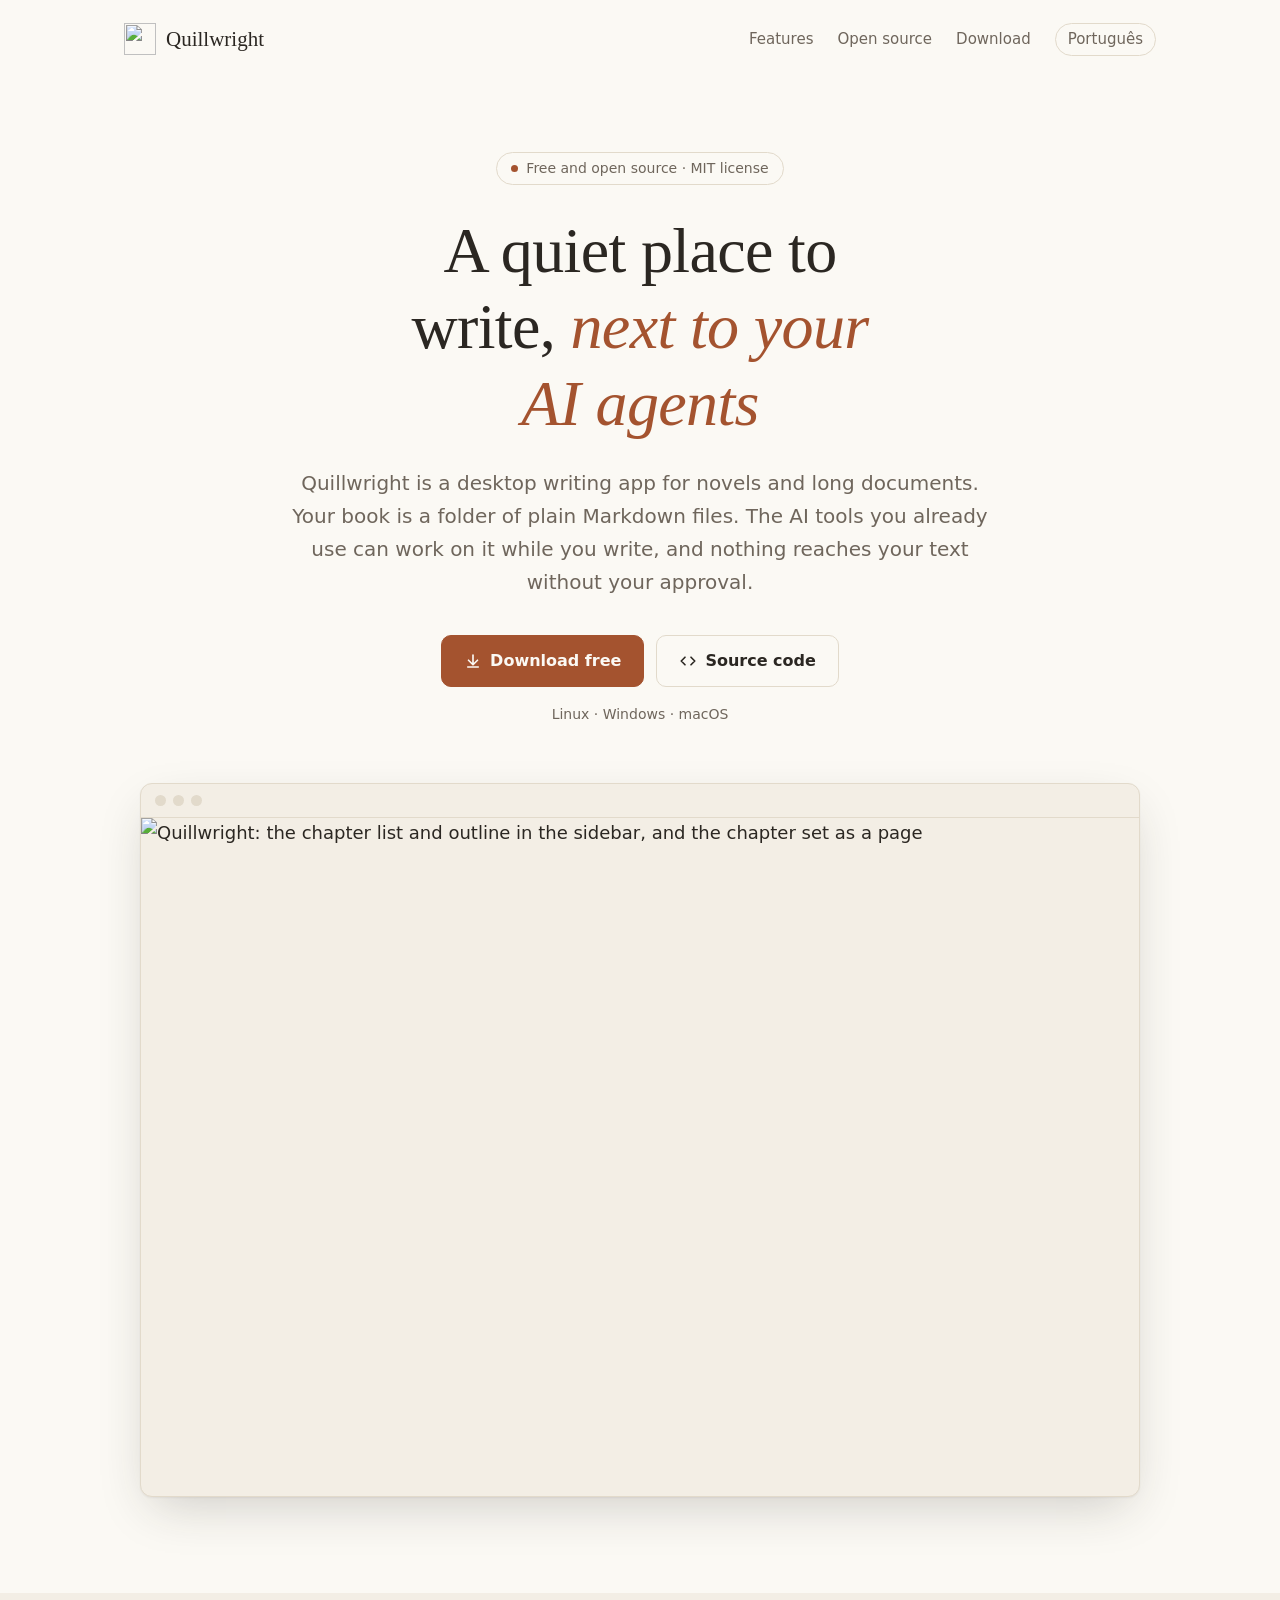
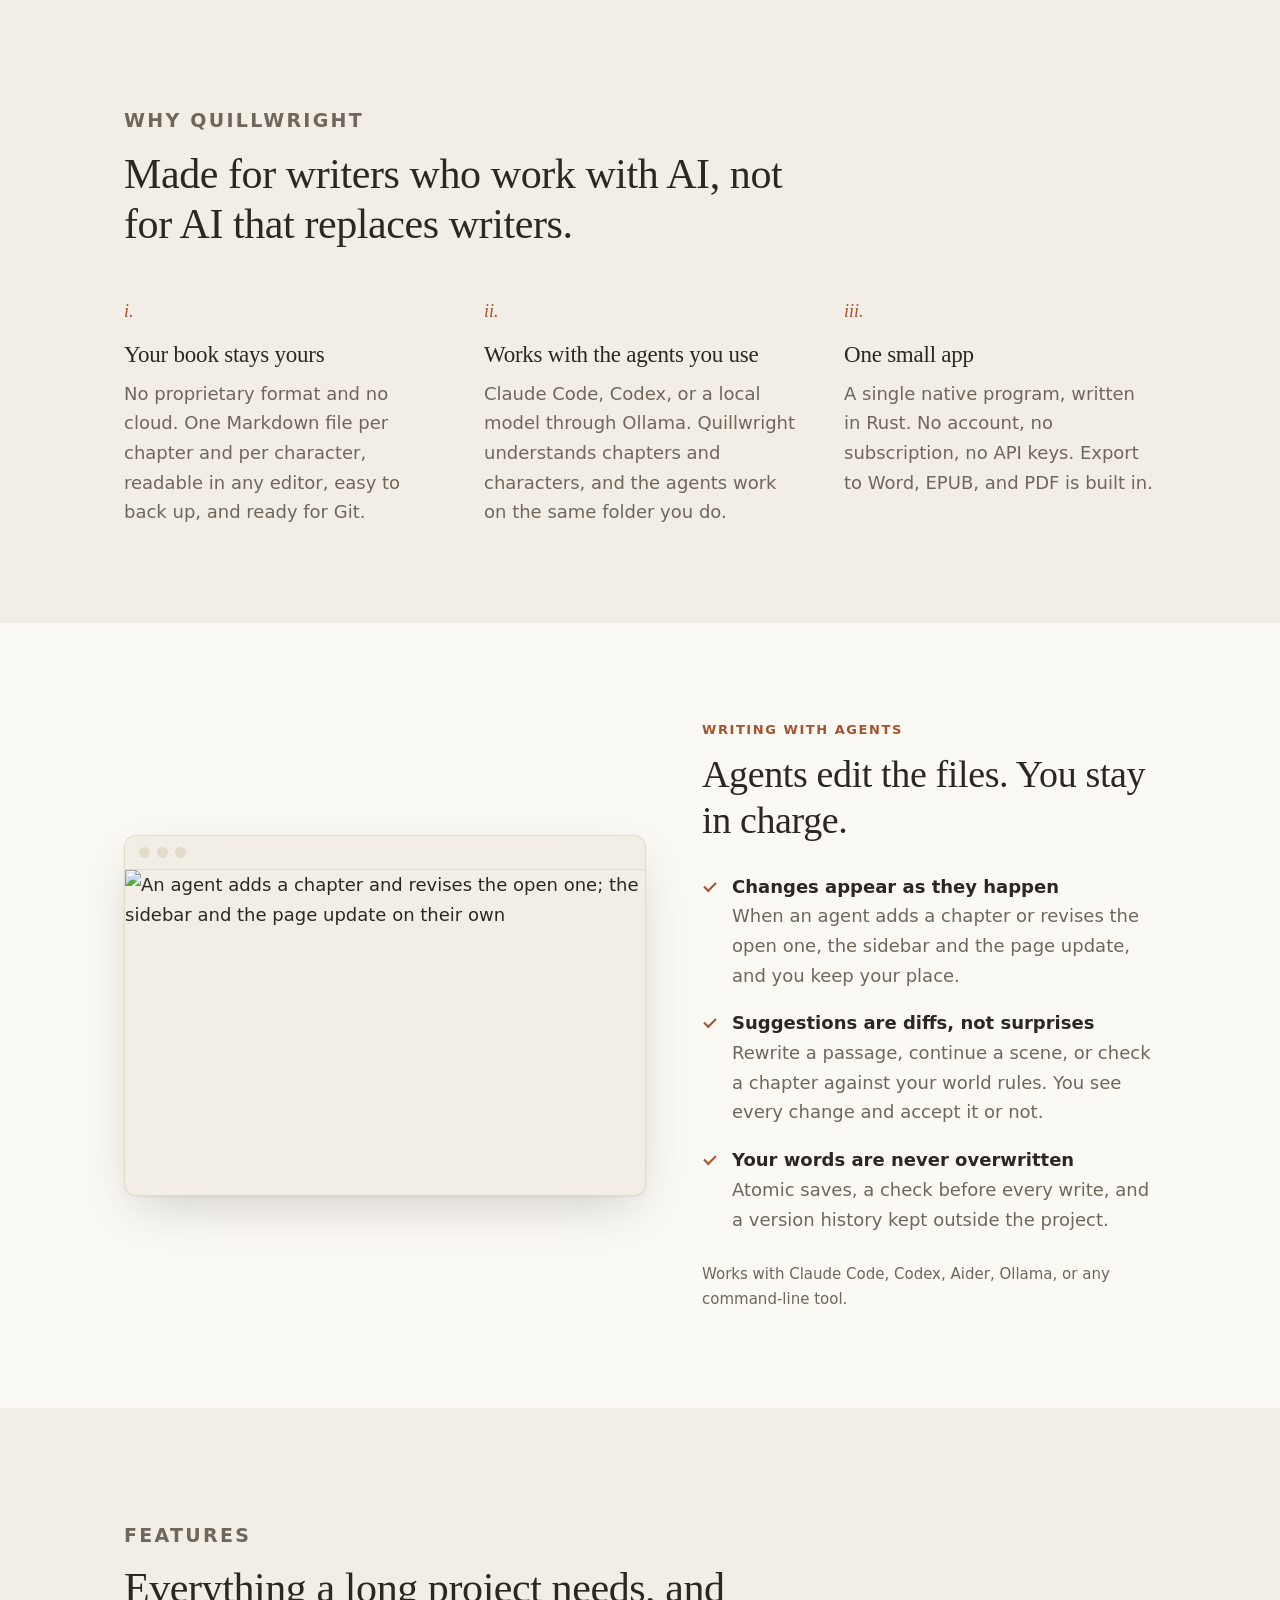
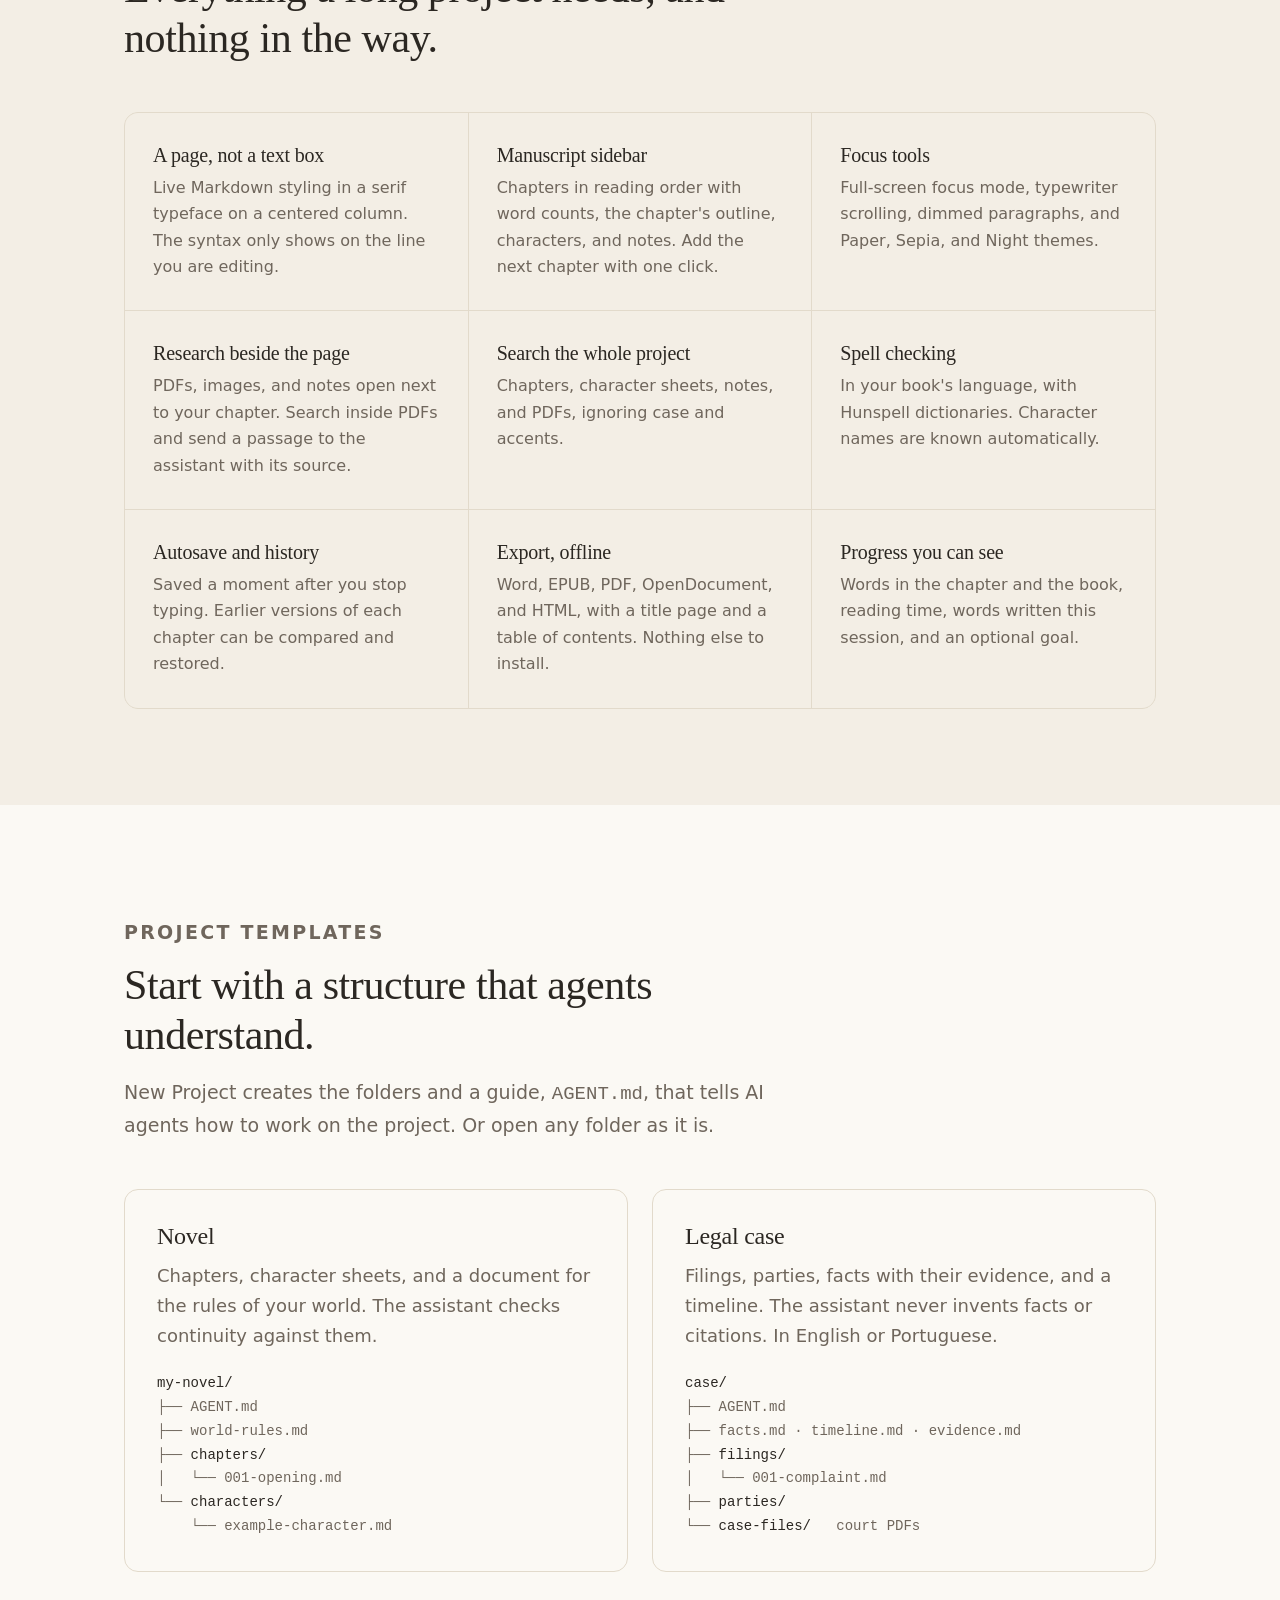
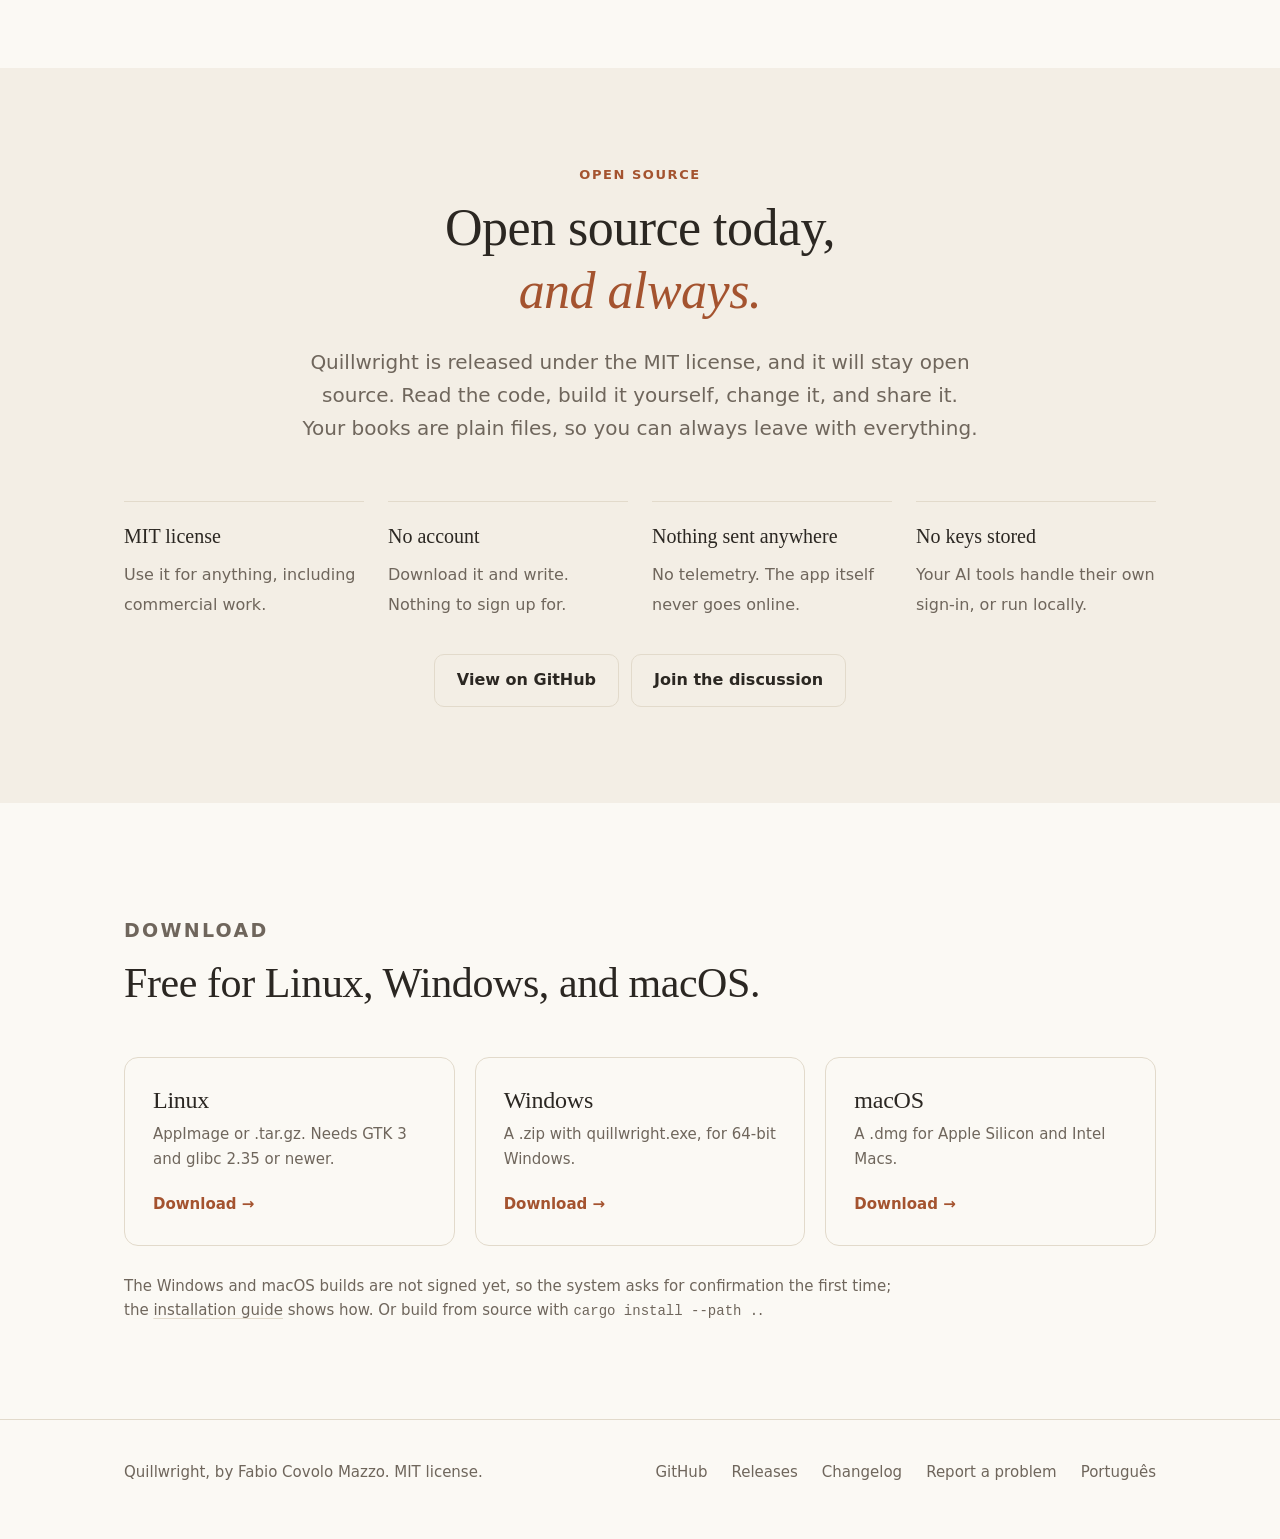
==== site/index.html @ 4d9c9985 "Add a website in English and Portuguese, published with GitHub Pages Co-Authored-By: Claude Opus 5.5" ====
<!doctype html>
<html lang="en">
<head>
  <meta charset="utf-8">
  <meta name="viewport" content="width=device-width, initial-scale=1">
  <title>Quillwright · Write with AI agents, keep every word yours</title>
  <meta name="description" content="Quillwright is a free, open-source writing app for novels and long documents. Your book is a folder of plain Markdown files, and the AI agents you already use can work on it while you write.">
  <link rel="canonical" href="https://fabiocmazzo.github.io/quillwright/">
  <link rel="alternate" hreflang="en" href="https://fabiocmazzo.github.io/quillwright/">
  <link rel="alternate" hreflang="pt-BR" href="https://fabiocmazzo.github.io/quillwright/pt-br/">
  <link rel="alternate" hreflang="x-default" href="https://fabiocmazzo.github.io/quillwright/">
  <link rel="icon" href="img/icon.svg" type="image/svg+xml">
  <link rel="apple-touch-icon" href="img/icon.png">
  <meta name="theme-color" content="#fbf9f4" media="(prefers-color-scheme: light)">
  <meta name="theme-color" content="#16171b" media="(prefers-color-scheme: dark)">
  <meta property="og:type" content="website">
  <meta property="og:title" content="Quillwright">
  <meta property="og:description" content="A free, open-source writing app for novels and long documents, built to work alongside AI agents.">
  <meta property="og:image" content="https://fabiocmazzo.github.io/quillwright/img/paper.png">
  <meta property="og:url" content="https://fabiocmazzo.github.io/quillwright/">
  <meta name="twitter:card" content="summary_large_image">
  <link rel="preload" href="fonts/Literata-Regular.ttf" as="font" type="font/ttf" crossorigin>
  <link rel="stylesheet" href="style.css">
</head>
<body>
  <a class="skip" href="#main">Skip to content</a>

  <header class="wrap top">
    <a class="brand" href="./"><img src="img/icon.svg" alt="" width="32" height="32">Quillwright</a>
    <nav class="nav" aria-label="Main">
      <a class="hide-sm" href="#features">Features</a>
      <a class="hide-sm" href="#open-source">Open source</a>
      <a class="hide-sm" href="#download">Download</a>
      <a class="lang" href="pt-br/" hreflang="pt-BR" lang="pt-BR">Português</a>
    </nav>
  </header>

  <main id="main">
    <div class="wrap hero">
      <p class="eyebrow">Free and open source · MIT license</p>
      <h1>A quiet place to write, <em>next to your AI&nbsp;agents</em></h1>
      <p class="lede">Quillwright is a desktop writing app for novels and long documents. Your book is a folder of plain Markdown files. The AI tools you already use can work on it while you write, and nothing reaches your text without your approval.</p>
      <div class="actions">
        <a class="button primary" href="#download">
          <svg viewBox="0 0 24 24" fill="none" stroke="currentColor" stroke-width="2.2" stroke-linecap="round" stroke-linejoin="round" aria-hidden="true"><path d="M12 4v12M6 11l6 6 6-6M5 20h14"/></svg>
          Download free
        </a>
        <a class="button" href="https://github.com/fabiocmazzo/quillwright">
          <svg viewBox="0 0 24 24" fill="none" stroke="currentColor" stroke-width="2.2" stroke-linecap="round" stroke-linejoin="round" aria-hidden="true"><path d="M8 7l-5 5 5 5M16 7l5 5-5 5"/></svg>
          Source code
        </a>
      </div>
      <p class="platforms">Linux · Windows · macOS</p>
    </div>

    <div class="wrap shot">
      <div class="window">
        <div class="bar" aria-hidden="true"><span></span><span></span><span></span></div>
        <picture>
          <source srcset="img/night.png" media="(prefers-color-scheme: dark)">
          <img src="img/paper.png" width="1000" height="680" alt="Quillwright: the chapter list and outline in the sidebar, and the chapter set as a page">
        </picture>
      </div>
    </div>

    <section class="tint">
      <div class="wrap">
        <div class="head">
          <p class="kicker">Why Quillwright</p>
          <h2>Made for writers who work with AI, not for AI that replaces writers.</h2>
        </div>
        <div class="reasons">
          <div>
            <span class="n">i.</span>
            <h3>Your book stays yours</h3>
            <p>No proprietary format and no cloud. One Markdown file per chapter and per character, readable in any editor, easy to back up, and ready for Git.</p>
          </div>
          <div>
            <span class="n">ii.</span>
            <h3>Works with the agents you use</h3>
            <p>Claude Code, Codex, or a local model through Ollama. Quillwright understands chapters and characters, and the agents work on the same folder you do.</p>
          </div>
          <div>
            <span class="n">iii.</span>
            <h3>One small app</h3>
            <p>A single native program, written in Rust. No account, no subscription, no API keys. Export to Word, EPUB, and PDF is built in.</p>
          </div>
        </div>
      </div>
    </section>

    <section>
      <div class="wrap split">
        <div class="window">
          <div class="bar" aria-hidden="true"><span></span><span></span><span></span></div>
          <img src="img/agent-sync.gif" width="960" height="600" loading="lazy" alt="An agent adds a chapter and revises the open one; the sidebar and the page update on their own">
        </div>
        <div>
          <p class="kicker">Writing with agents</p>
          <h2 style="font-size: clamp(28px, 3.6vw, 38px)">Agents edit the files. You stay in charge.</h2>
          <ul class="checks">
            <li><strong>Changes appear as they happen</strong><span>When an agent adds a chapter or revises the open one, the sidebar and the page update, and you keep your place.</span></li>
            <li><strong>Suggestions are diffs, not surprises</strong><span>Rewrite a passage, continue a scene, or check a chapter against your world rules. You see every change and accept it or not.</span></li>
            <li><strong>Your words are never overwritten</strong><span>Atomic saves, a check before every write, and a version history kept outside the project.</span></li>
          </ul>
          <p class="agents">Works with Claude Code, Codex, Aider, Ollama, or any command-line tool.</p>
        </div>
      </div>
    </section>

    <section class="tint" id="features">
      <div class="wrap">
        <div class="head">
          <p class="kicker">Features</p>
          <h2>Everything a long project needs, and nothing in the way.</h2>
        </div>
        <div class="features">
          <div class="feature"><h3>A page, not a text box</h3><p>Live Markdown styling in a serif typeface on a centered column. The syntax only shows on the line you are editing.</p></div>
          <div class="feature"><h3>Manuscript sidebar</h3><p>Chapters in reading order with word counts, the chapter's outline, characters, and notes. Add the next chapter with one click.</p></div>
          <div class="feature"><h3>Focus tools</h3><p>Full-screen focus mode, typewriter scrolling, dimmed paragraphs, and Paper, Sepia, and Night themes.</p></div>
          <div class="feature"><h3>Research beside the page</h3><p>PDFs, images, and notes open next to your chapter. Search inside PDFs and send a passage to the assistant with its source.</p></div>
          <div class="feature"><h3>Search the whole project</h3><p>Chapters, character sheets, notes, and PDFs, ignoring case and accents.</p></div>
          <div class="feature"><h3>Spell checking</h3><p>In your book's language, with Hunspell dictionaries. Character names are known automatically.</p></div>
          <div class="feature"><h3>Autosave and history</h3><p>Saved a moment after you stop typing. Earlier versions of each chapter can be compared and restored.</p></div>
          <div class="feature"><h3>Export, offline</h3><p>Word, EPUB, PDF, OpenDocument, and HTML, with a title page and a table of contents. Nothing else to install.</p></div>
          <div class="feature"><h3>Progress you can see</h3><p>Words in the chapter and the book, reading time, words written this session, and an optional goal.</p></div>
        </div>
      </div>
    </section>

    <section>
      <div class="wrap">
        <div class="head">
          <p class="kicker">Project templates</p>
          <h2>Start with a structure that agents understand.</h2>
          <p>New Project creates the folders and a guide, <code>AGENT.md</code>, that tells AI agents how to work on the project. Or open any folder as it is.</p>
        </div>
        <div class="kinds">
          <div class="kind">
            <h3>Novel</h3>
            <p>Chapters, character sheets, and a document for the rules of your world. The assistant checks continuity against them.</p>
            <div class="tree"><b>my-novel/</b>
├── AGENT.md
├── world-rules.md
├── <b>chapters/</b>
│   └── 001-opening.md
└── <b>characters/</b>
    └── example-character.md</div>
          </div>
          <div class="kind">
            <h3>Legal case</h3>
            <p>Filings, parties, facts with their evidence, and a timeline. The assistant never invents facts or citations. In English or Portuguese.</p>
            <div class="tree"><b>case/</b>
├── AGENT.md
├── facts.md · timeline.md · evidence.md
├── <b>filings/</b>
│   └── 001-complaint.md
├── <b>parties/</b>
└── <b>case-files/</b>   court PDFs</div>
          </div>
        </div>
      </div>
    </section>

    <section class="tint pledge" id="open-source">
      <div class="wrap">
        <p class="kicker">Open source</p>
        <h2>Open source today, <em>and always.</em></h2>
        <p class="lede">Quillwright is released under the MIT license, and it will stay open source. Read the code, build it yourself, change it, and share it. Your books are plain files, so you can always leave with everything.</p>
        <div class="facts">
          <div><strong>MIT license</strong><span>Use it for anything, including commercial work.</span></div>
          <div><strong>No account</strong><span>Download it and write. Nothing to sign up for.</span></div>
          <div><strong>Nothing sent anywhere</strong><span>No telemetry. The app itself never goes online.</span></div>
          <div><strong>No keys stored</strong><span>Your AI tools handle their own sign-in, or run locally.</span></div>
        </div>
        <div class="actions">
          <a class="button" href="https://github.com/fabiocmazzo/quillwright">View on GitHub</a>
          <a class="button" href="https://github.com/fabiocmazzo/quillwright/discussions">Join the discussion</a>
        </div>
      </div>
    </section>

    <section id="download">
      <div class="wrap">
        <div class="head">
          <p class="kicker">Download</p>
          <h2>Free for Linux, Windows, and macOS.</h2>
        </div>
        <div class="downloads">
          <a class="os" href="https://github.com/fabiocmazzo/quillwright/releases/latest">
            <h3>Linux</h3>
            <span>AppImage or .tar.gz. Needs GTK 3 and glibc 2.35 or newer.</span>
            <span class="go">Download →</span>
          </a>
          <a class="os" href="https://github.com/fabiocmazzo/quillwright/releases/latest">
            <h3>Windows</h3>
            <span>A .zip with quillwright.exe, for 64-bit Windows.</span>
            <span class="go">Download →</span>
          </a>
          <a class="os" href="https://github.com/fabiocmazzo/quillwright/releases/latest">
            <h3>macOS</h3>
            <span>A .dmg for Apple Silicon and Intel Macs.</span>
            <span class="go">Download →</span>
          </a>
        </div>
        <p class="note">The Windows and macOS builds are not signed yet, so the system asks for confirmation the first time; the <a href="https://github.com/fabiocmazzo/quillwright#installation">installation guide</a> shows how. Or build from source with <code>cargo install --path .</code>.</p>
      </div>
    </section>
  </main>

  <footer>
    <div class="wrap">
      <p>Quillwright, by Fabio Covolo Mazzo. MIT license.</p>
      <nav aria-label="Footer">
        <a href="https://github.com/fabiocmazzo/quillwright">GitHub</a>
        <a href="https://github.com/fabiocmazzo/quillwright/releases">Releases</a>
        <a href="https://github.com/fabiocmazzo/quillwright/blob/main/CHANGELOG.md">Changelog</a>
        <a href="https://github.com/fabiocmazzo/quillwright/issues">Report a problem</a>
        <a href="pt-br/" hreflang="pt-BR" lang="pt-BR">Português</a>
      </nav>
    </div>
  </footer>
</body>
</html>
---- site/style.css ----
/* Quillwright website. Colors follow the app's Paper and Night themes (src/theme.rs). */

@font-face {
  font-family: "Literata";
  src: url("fonts/Literata-Regular.ttf") format("truetype");
  font-weight: 400;
  font-style: normal;
  font-display: swap;
}
@font-face {
  font-family: "Literata";
  src: url("fonts/Literata-Italic.ttf") format("truetype");
  font-weight: 400;
  font-style: italic;
  font-display: swap;
}
@font-face {
  font-family: "Atkinson Hyperlegible";
  src: url("fonts/AtkinsonHyperlegible-Regular.ttf") format("truetype");
  font-weight: 400;
  font-display: swap;
}
@font-face {
  font-family: "Atkinson Hyperlegible";
  src: url("fonts/AtkinsonHyperlegible-Bold.ttf") format("truetype");
  font-weight: 700;
  font-display: swap;
}

:root {
  --page: #fbf9f4;
  --desk: #f3eee5;
  --text: #2b2722;
  --muted: #6f665c;
  --accent: #a4532f;
  --accent-ink: #fbf9f4;
  --rule: #e2dacb;
  --shadow: 0 1px 2px rgba(43, 39, 34, 0.06), 0 18px 48px -12px rgba(43, 39, 34, 0.22);
  --serif: "Literata", Georgia, "Times New Roman", serif;
  --sans: "Atkinson Hyperlegible", system-ui, -apple-system, "Segoe UI", sans-serif;
  --wide: 1080px;
  --narrow: 680px;
  color-scheme: light dark;
}

@media (prefers-color-scheme: dark) {
  :root {
    --page: #16171b;
    --desk: #1f2026;
    --text: #dcd7ce;
    --muted: #9a948a;
    --accent: #d9a066;
    --accent-ink: #16171b;
    --rule: #2e3038;
    --shadow: 0 1px 2px rgba(0, 0, 0, 0.3), 0 18px 48px -12px rgba(0, 0, 0, 0.6);
  }
}

*,
*::before,
*::after {
  box-sizing: border-box;
}

html {
  -webkit-text-size-adjust: 100%;
  scroll-behavior: smooth;
}

body {
  margin: 0;
  background: var(--page);
  color: var(--text);
  font: 18px/1.65 var(--sans);
  -webkit-font-smoothing: antialiased;
}

img {
  display: block;
  max-width: 100%;
  height: auto;
}

a {
  color: inherit;
  text-decoration-color: var(--rule);
  text-underline-offset: 3px;
}
a:hover {
  color: var(--accent);
  text-decoration-color: currentColor;
}

:focus-visible {
  outline: 2px solid var(--accent);
  outline-offset: 3px;
  border-radius: 4px;
}

h1,
h2,
h3 {
  font-family: var(--serif);
  font-weight: 400;
  line-height: 1.2;
  letter-spacing: -0.01em;
  margin: 0;
}

p {
  margin: 0;
}

.wrap {
  width: 100%;
  max-width: var(--wide);
  margin: 0 auto;
  padding: 0 24px;
}

.skip {
  position: absolute;
  left: -9999px;
}
.skip:focus {
  left: 16px;
  top: 16px;
  background: var(--page);
  padding: 8px 12px;
  z-index: 10;
}

/* Header */

.top {
  display: flex;
  align-items: center;
  justify-content: space-between;
  gap: 16px;
  padding-top: 22px;
  padding-bottom: 22px;
}

.brand {
  display: flex;
  align-items: center;
  gap: 10px;
  font-family: var(--serif);
  font-size: 21px;
  text-decoration: none;
}
.brand img {
  width: 32px;
  height: 32px;
}

.nav {
  display: flex;
  align-items: center;
  gap: 24px;
  font-size: 15px;
}
.nav a {
  text-decoration: none;
  color: var(--muted);
}
.nav a:hover {
  color: var(--accent);
}
.nav .lang {
  border: 1px solid var(--rule);
  border-radius: 999px;
  padding: 3px 12px;
}

/* Hero */

.hero {
  padding-top: 72px;
  padding-bottom: 56px;
  text-align: center;
}

.eyebrow {
  display: inline-flex;
  align-items: center;
  gap: 8px;
  font-size: 14px;
  color: var(--muted);
  border: 1px solid var(--rule);
  border-radius: 999px;
  padding: 4px 14px;
  margin-bottom: 28px;
}
.eyebrow::before {
  content: "";
  width: 7px;
  height: 7px;
  border-radius: 50%;
  background: var(--accent);
}

.hero h1 {
  font-size: clamp(38px, 6.4vw, 64px);
  max-width: 15ch;
  margin: 0 auto;
}
.hero h1 em {
  color: var(--accent);
}

.lede {
  max-width: 36em;
  margin: 24px auto 0;
  font-size: 20px;
  color: var(--muted);
}

.actions {
  display: flex;
  flex-wrap: wrap;
  justify-content: center;
  gap: 12px;
  margin-top: 36px;
}

.button {
  display: inline-flex;
  align-items: center;
  gap: 8px;
  padding: 12px 22px;
  border-radius: 10px;
  border: 1px solid var(--rule);
  font-weight: 700;
  font-size: 16px;
  text-decoration: none;
  transition: transform 0.15s ease, background 0.15s ease;
}
.button:hover {
  transform: translateY(-1px);
  color: inherit;
}
.button.primary {
  background: var(--accent);
  border-color: var(--accent);
  color: var(--accent-ink);
}
.button.primary:hover {
  color: var(--accent-ink);
}
.button svg {
  width: 18px;
  height: 18px;
}

.platforms {
  margin-top: 16px;
  font-size: 14px;
  color: var(--muted);
}

/* Screenshot in a window frame */

.shot {
  padding-bottom: 96px;
}

.window {
  max-width: 1000px;
  margin: 0 auto;
  border-radius: 12px;
  overflow: hidden;
  border: 1px solid var(--rule);
  box-shadow: var(--shadow);
  background: var(--desk);
}
.window .bar {
  display: flex;
  gap: 7px;
  padding: 11px 14px;
  border-bottom: 1px solid var(--rule);
}
.window .bar span {
  width: 11px;
  height: 11px;
  border-radius: 50%;
  background: var(--rule);
}

/* Sections */

section {
  padding: 96px 0;
}
section.tint {
  background: var(--desk);
}

.head {
  max-width: var(--narrow);
  margin-bottom: 48px;
}
.head.center {
  margin-left: auto;
  margin-right: auto;
  text-align: center;
}
.kicker {
  font-size: 13px;
  font-weight: 700;
  letter-spacing: 0.12em;
  text-transform: uppercase;
  color: var(--accent);
  margin-bottom: 12px;
}
.head h2 {
  font-size: clamp(30px, 4.2vw, 42px);
}
.head p {
  margin-top: 16px;
  color: var(--muted);
  font-size: 19px;
}

/* Three reasons */

.reasons {
  display: grid;
  grid-template-columns: repeat(3, 1fr);
  gap: 48px;
}
.reasons h3 {
  font-size: 23px;
  margin-bottom: 10px;
}
.reasons p {
  color: var(--muted);
}
.reasons .n {
  font-family: var(--serif);
  font-style: italic;
  color: var(--accent);
  font-size: 18px;
  display: block;
  margin-bottom: 14px;
}

/* Agents */

.split {
  display: grid;
  grid-template-columns: 1.15fr 1fr;
  gap: 56px;
  align-items: center;
}
.split .window {
  margin: 0;
}

.checks {
  list-style: none;
  padding: 0;
  margin: 28px 0 0;
  display: grid;
  gap: 18px;
}
.checks li {
  padding-left: 30px;
  position: relative;
}
.checks li::before {
  content: "";
  position: absolute;
  left: 2px;
  top: 0.55em;
  width: 12px;
  height: 7px;
  border-left: 2px solid var(--accent);
  border-bottom: 2px solid var(--accent);
  transform: rotate(-45deg);
}
.checks strong {
  display: block;
}
.checks span {
  color: var(--muted);
}

.agents {
  margin-top: 28px;
  font-size: 15px;
  color: var(--muted);
}

/* Feature grid */

.features {
  display: grid;
  grid-template-columns: repeat(3, 1fr);
  gap: 1px;
  background: var(--rule);
  border: 1px solid var(--rule);
  border-radius: 14px;
  overflow: hidden;
}
.feature {
  background: var(--page);
  padding: 30px 28px;
}
section.tint .feature {
  background: var(--desk);
}
.feature h3 {
  font-size: 20px;
  margin-bottom: 8px;
}
.feature p {
  color: var(--muted);
  font-size: 16px;
}

/* Project kinds */

.kinds {
  display: grid;
  grid-template-columns: repeat(2, minmax(0, 1fr));
  gap: 24px;
}
.kind {
  min-width: 0;
  border: 1px solid var(--rule);
  border-radius: 14px;
  padding: 32px;
  background: var(--page);
}
.kind h3 {
  font-size: 24px;
  margin-bottom: 10px;
}
.kind p {
  color: var(--muted);
}
.tree {
  margin-top: 22px;
  font: 14px/1.7 ui-monospace, "SF Mono", "Cascadia Mono", Menlo, Consolas, monospace;
  color: var(--muted);
  white-space: pre;
  overflow-x: auto;
}
.tree b {
  color: var(--text);
  font-weight: 400;
}

/* Open source */

.pledge {
  text-align: center;
}
.pledge h2 {
  font-size: clamp(34px, 5vw, 52px);
  max-width: 16ch;
  margin: 0 auto;
}
.pledge h2 em {
  color: var(--accent);
}
.pledge .lede {
  max-width: 34em;
}
.facts {
  display: grid;
  grid-template-columns: repeat(4, 1fr);
  gap: 24px;
  margin-top: 56px;
  text-align: left;
}
.facts div {
  border-top: 1px solid var(--rule);
  padding-top: 18px;
}
.facts strong {
  display: block;
  font-family: var(--serif);
  font-weight: 400;
  font-size: 20px;
  margin-bottom: 6px;
}
.facts span {
  color: var(--muted);
  font-size: 16px;
}

/* Download */

.downloads {
  display: grid;
  grid-template-columns: repeat(3, 1fr);
  gap: 20px;
}
.os {
  display: flex;
  flex-direction: column;
  gap: 8px;
  border: 1px solid var(--rule);
  border-radius: 14px;
  padding: 28px;
  background: var(--page);
  text-decoration: none;
  transition: border-color 0.15s ease, transform 0.15s ease;
}
.os:hover {
  border-color: var(--accent);
  transform: translateY(-2px);
  color: inherit;
}
.os h3 {
  font-size: 24px;
}
.os span {
  color: var(--muted);
  font-size: 15px;
}
.os .go {
  margin-top: auto;
  padding-top: 12px;
  color: var(--accent);
  font-weight: 700;
  font-size: 15px;
}
.note {
  margin-top: 28px;
  color: var(--muted);
  font-size: 15px;
  max-width: 52em;
}
.note code {
  font-size: 14px;
}

/* Footer */

footer {
  border-top: 1px solid var(--rule);
  padding: 40px 0 56px;
  font-size: 15px;
  color: var(--muted);
}
footer .wrap {
  display: flex;
  flex-wrap: wrap;
  justify-content: space-between;
  gap: 16px 32px;
}
footer nav {
  display: flex;
  flex-wrap: wrap;
  gap: 8px 24px;
}
footer a {
  text-decoration: none;
}

/* Small screens */

@media (max-width: 900px) {
  .reasons,
  .features,
  .downloads {
    grid-template-columns: 1fr 1fr;
  }
  .split {
    grid-template-columns: 1fr;
    gap: 40px;
  }
  .facts {
    grid-template-columns: 1fr 1fr;
  }
}

@media (max-width: 640px) {
  body {
    font-size: 17px;
  }
  .wrap {
    padding: 0 16px;
  }
  .nav .hide-sm {
    display: none;
  }
  .hero {
    padding-top: 40px;
  }
  .lede {
    font-size: 18px;
  }
  section {
    padding: 64px 0;
  }
  .shot {
    padding-bottom: 64px;
  }
  .reasons,
  .features,
  .downloads,
  .kinds,
  .facts {
    grid-template-columns: minmax(0, 1fr);
  }
  .reasons {
    gap: 32px;
  }
  .kind,
  .os {
    padding: 24px;
  }
}

@media (prefers-reduced-motion: reduce) {
  html {
    scroll-behavior: auto;
  }
  .button,
  .os {
    transition: none;
  }
}
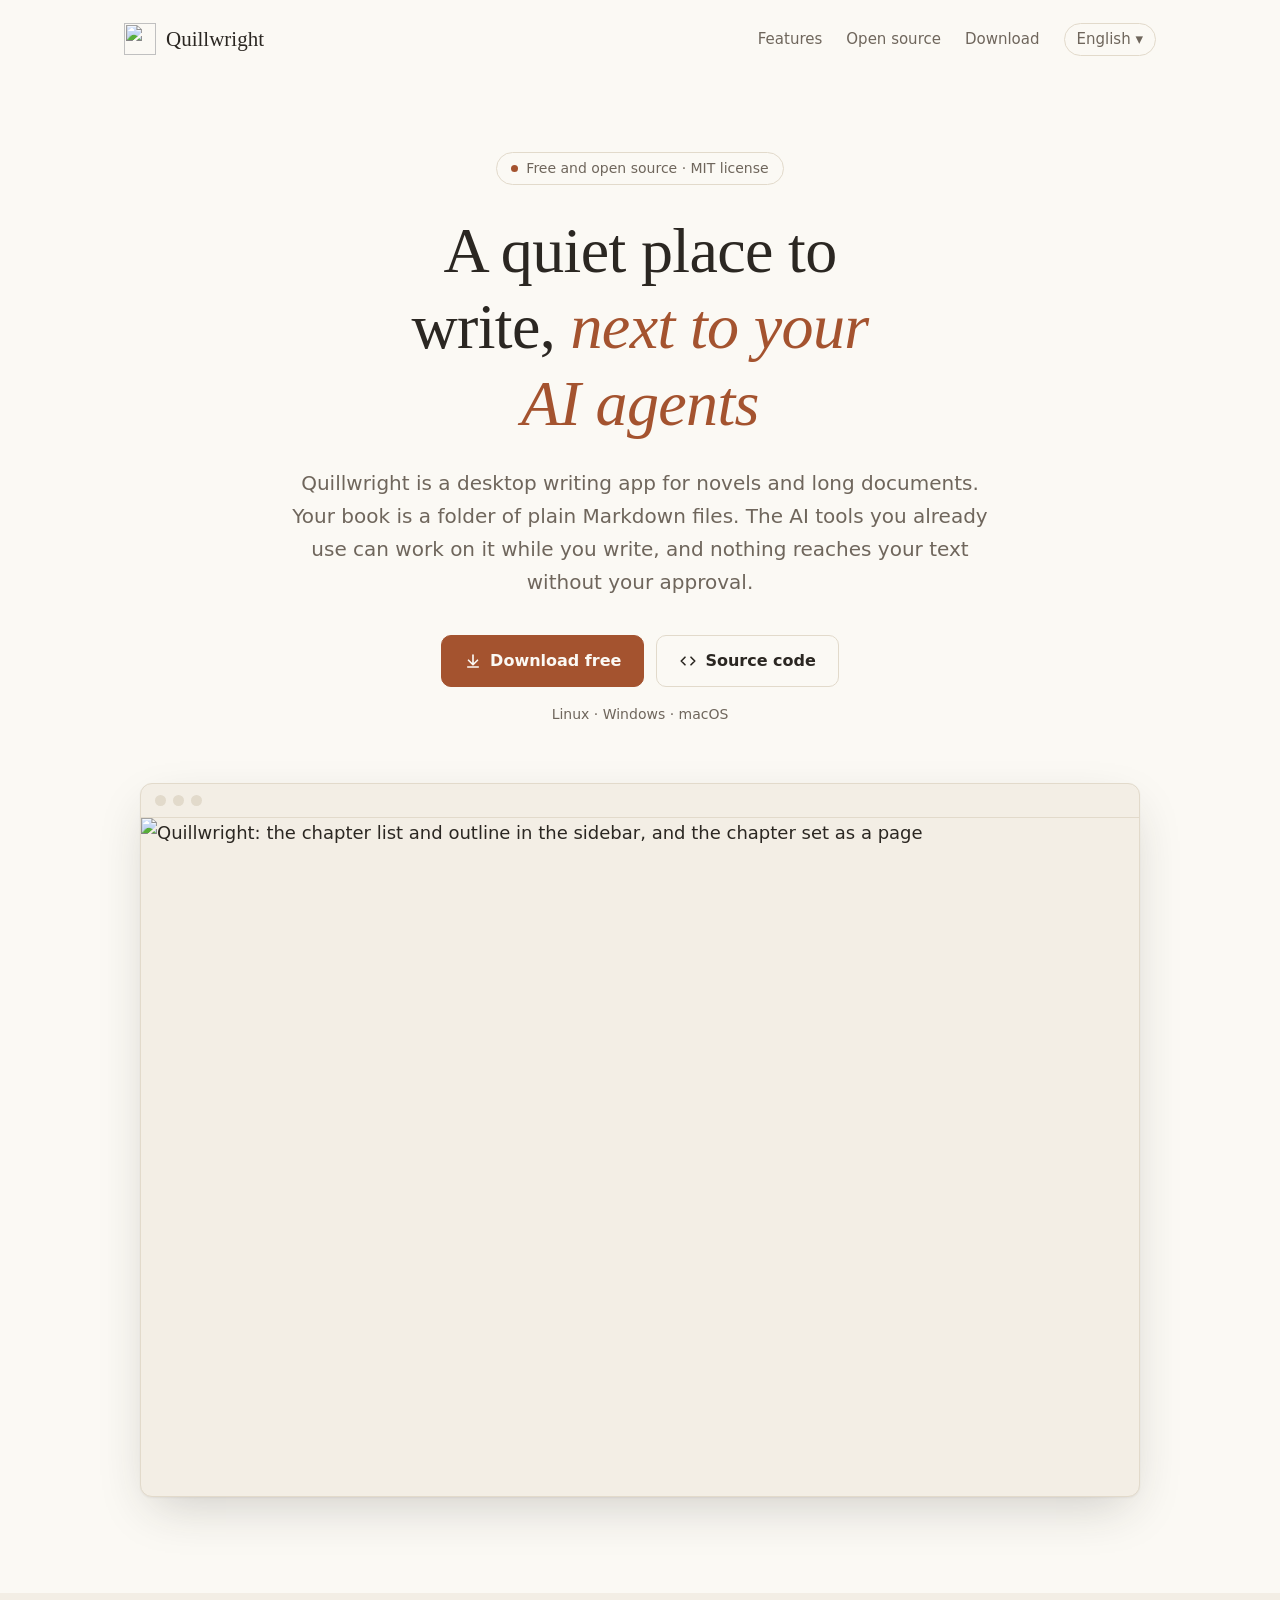
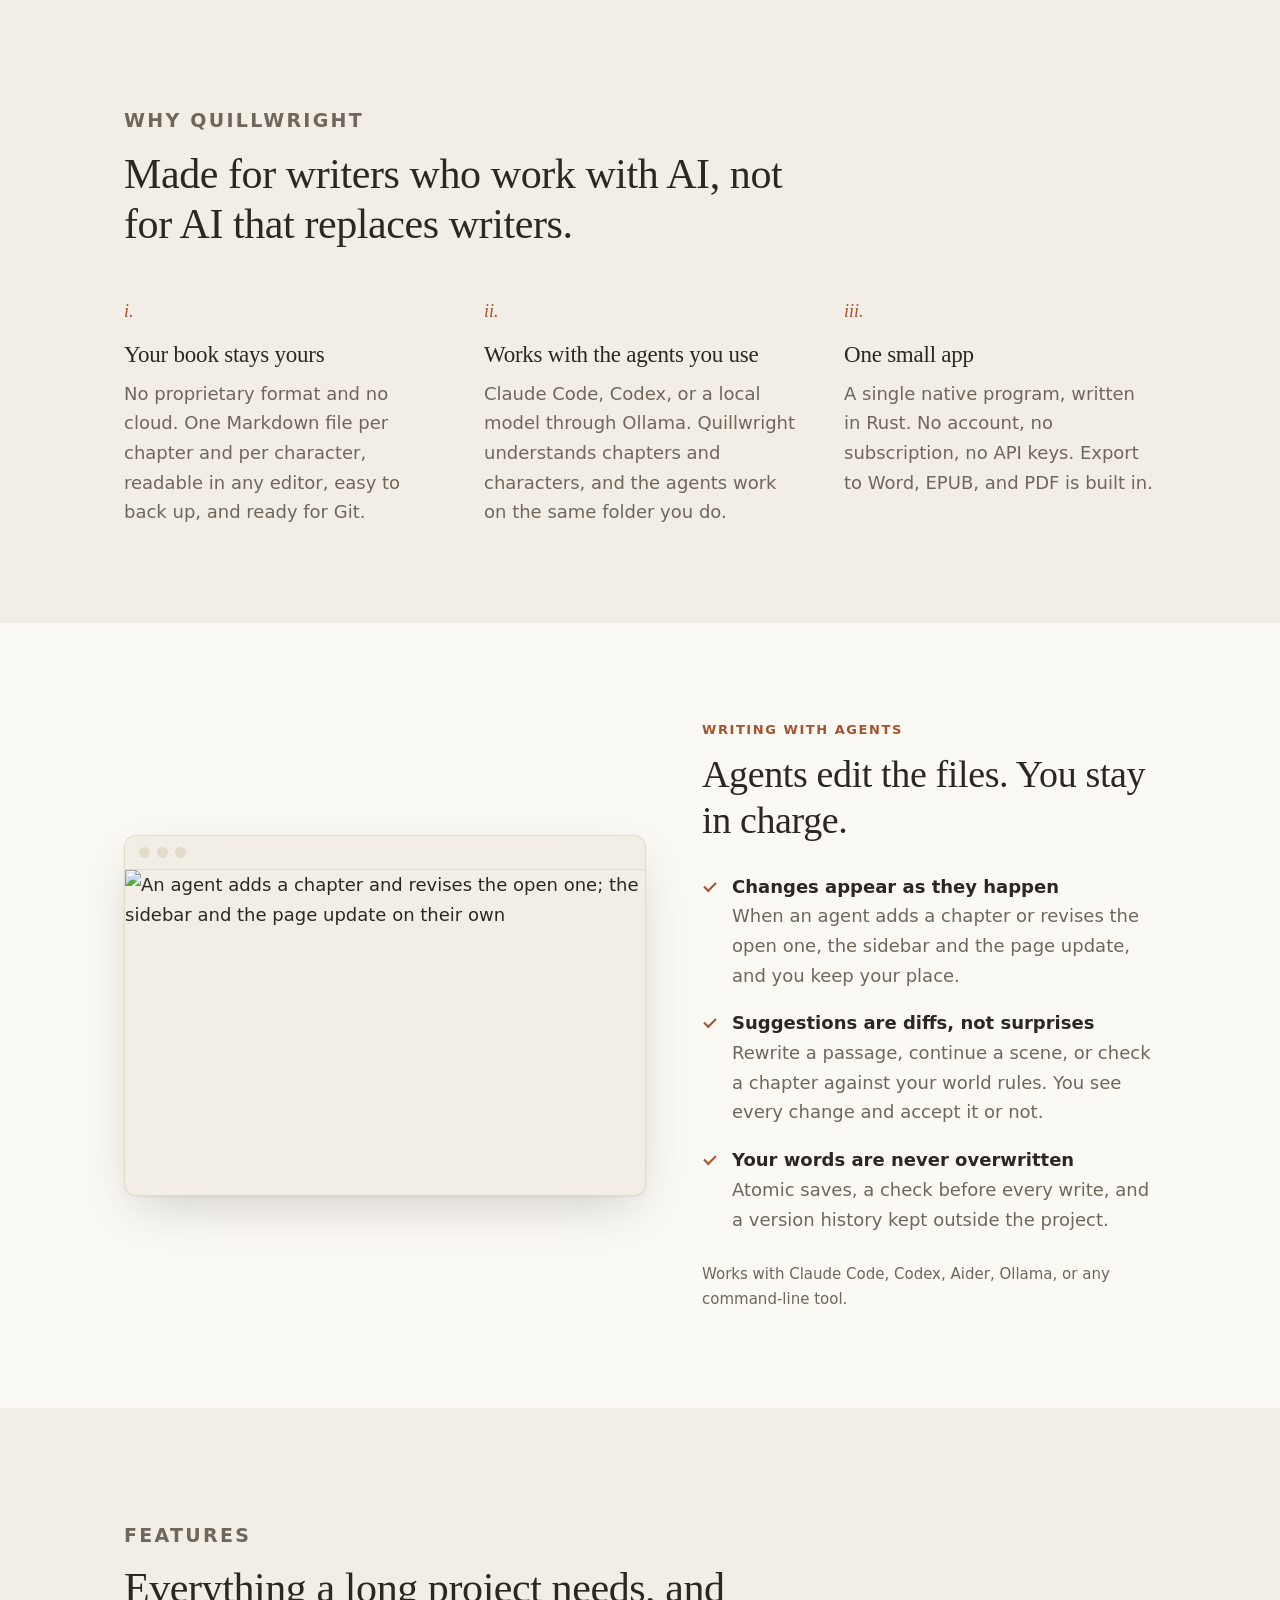
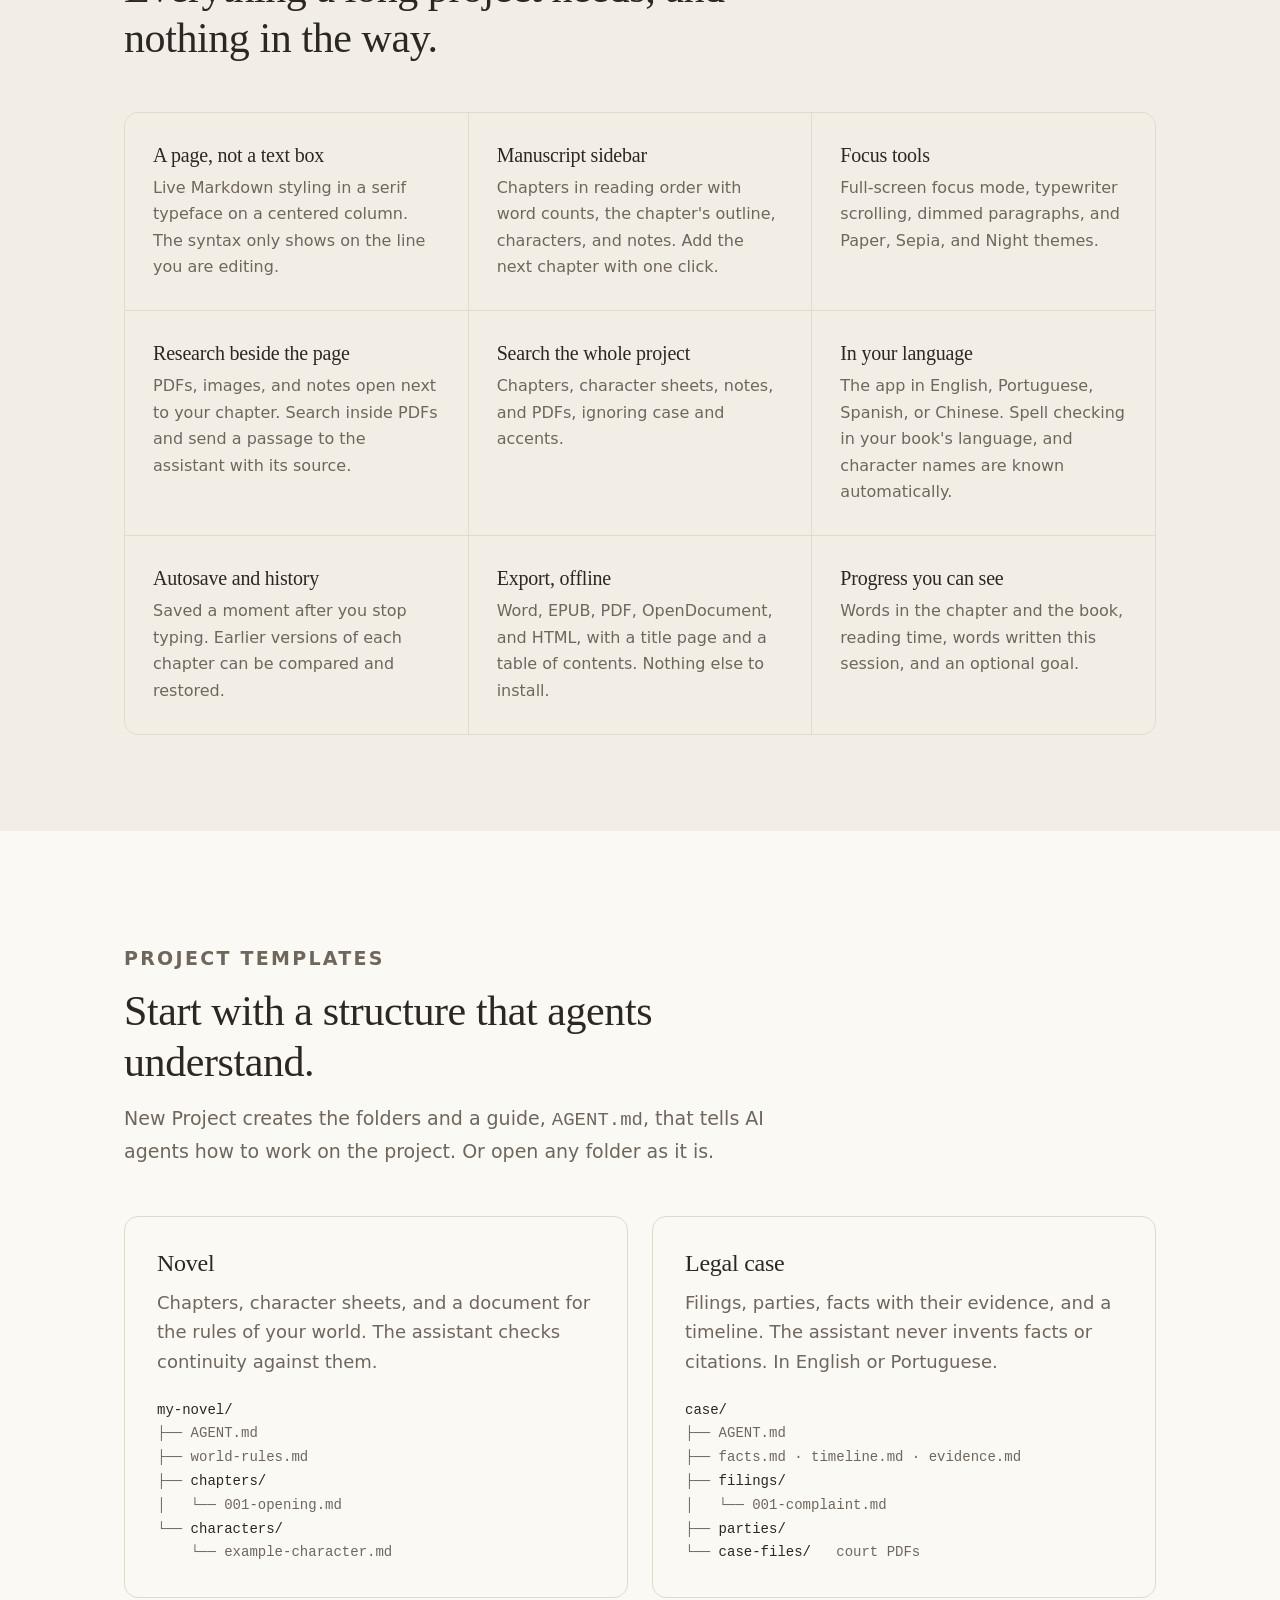
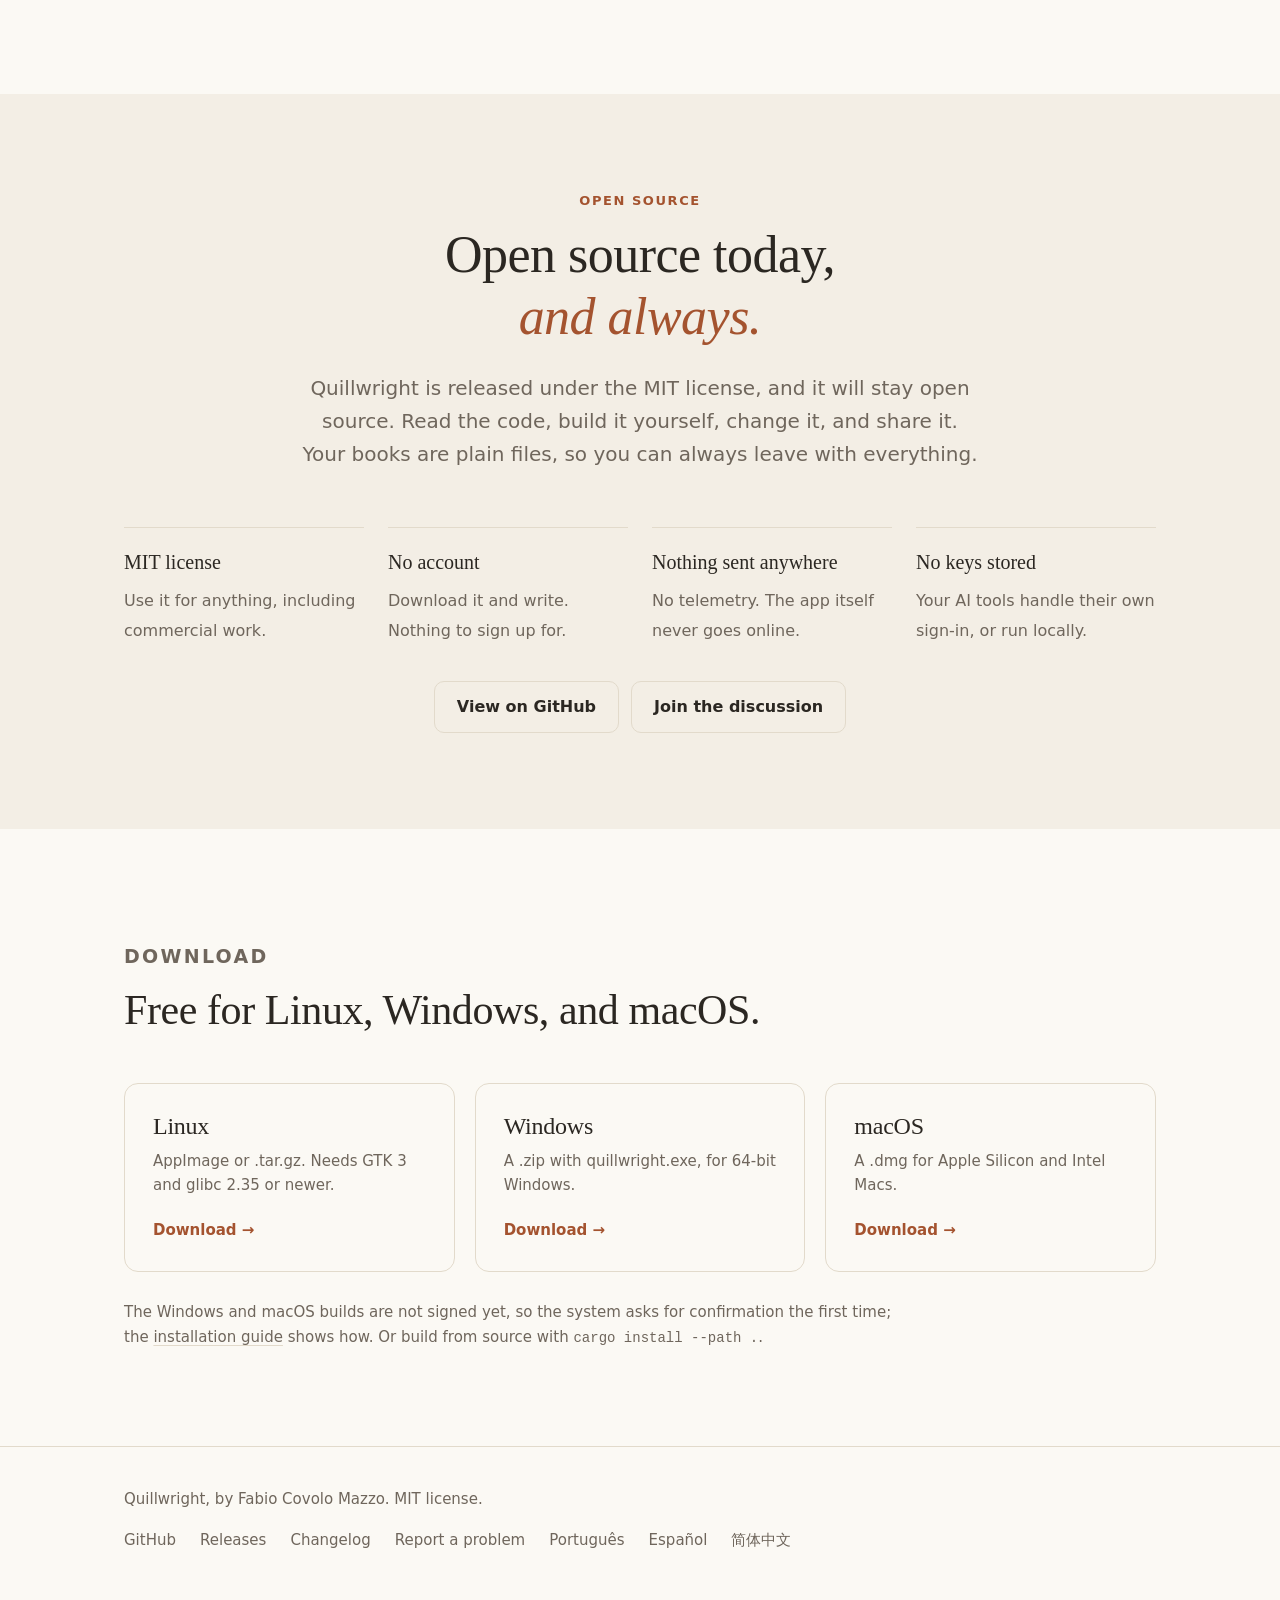
==== commit 3960f260: "Website: add Spanish and Chinese pages A language menu in the nav lists the four languages, the foot" ====
--- a/site/index.html
+++ b/site/index.html
@@ -8,6 +8,8 @@
   <link rel="canonical" href="https://fabiocmazzo.github.io/quillwright/">
   <link rel="alternate" hreflang="en" href="https://fabiocmazzo.github.io/quillwright/">
   <link rel="alternate" hreflang="pt-BR" href="https://fabiocmazzo.github.io/quillwright/pt-br/">
+  <link rel="alternate" hreflang="es" href="https://fabiocmazzo.github.io/quillwright/es/">
+  <link rel="alternate" hreflang="zh-CN" href="https://fabiocmazzo.github.io/quillwright/zh-cn/">
   <link rel="alternate" hreflang="x-default" href="https://fabiocmazzo.github.io/quillwright/">
   <link rel="icon" href="img/icon.svg" type="image/svg+xml">
   <link rel="apple-touch-icon" href="img/icon.png">
@@ -31,7 +33,15 @@
       <a class="hide-sm" href="#features">Features</a>
       <a class="hide-sm" href="#open-source">Open source</a>
       <a class="hide-sm" href="#download">Download</a>
-      <a class="lang" href="pt-br/" hreflang="pt-BR" lang="pt-BR">Português</a>
+      <details class="langs">
+        <summary aria-label="Language">English</summary>
+        <ul>
+          <li><a href="./" hreflang="en" lang="en" aria-current="page">English</a></li>
+          <li><a href="pt-br/" hreflang="pt-BR" lang="pt-BR">Português</a></li>
+          <li><a href="es/" hreflang="es" lang="es">Español</a></li>
+          <li><a href="zh-cn/" hreflang="zh-CN" lang="zh-CN">简体中文</a></li>
+        </ul>
+      </details>
     </nav>
   </header>
 
@@ -120,7 +130,7 @@
           <div class="feature"><h3>Focus tools</h3><p>Full-screen focus mode, typewriter scrolling, dimmed paragraphs, and Paper, Sepia, and Night themes.</p></div>
           <div class="feature"><h3>Research beside the page</h3><p>PDFs, images, and notes open next to your chapter. Search inside PDFs and send a passage to the assistant with its source.</p></div>
           <div class="feature"><h3>Search the whole project</h3><p>Chapters, character sheets, notes, and PDFs, ignoring case and accents.</p></div>
-          <div class="feature"><h3>Spell checking</h3><p>In your book's language, with Hunspell dictionaries. Character names are known automatically.</p></div>
+          <div class="feature"><h3>In your language</h3><p>The app in English, Portuguese, Spanish, or Chinese. Spell checking in your book's language, and character names are known automatically.</p></div>
           <div class="feature"><h3>Autosave and history</h3><p>Saved a moment after you stop typing. Earlier versions of each chapter can be compared and restored.</p></div>
           <div class="feature"><h3>Export, offline</h3><p>Word, EPUB, PDF, OpenDocument, and HTML, with a title page and a table of contents. Nothing else to install.</p></div>
           <div class="feature"><h3>Progress you can see</h3><p>Words in the chapter and the book, reading time, words written this session, and an optional goal.</p></div>
@@ -217,6 +227,8 @@
         <a href="https://github.com/fabiocmazzo/quillwright/blob/main/CHANGELOG.md">Changelog</a>
         <a href="https://github.com/fabiocmazzo/quillwright/issues">Report a problem</a>
         <a href="pt-br/" hreflang="pt-BR" lang="pt-BR">Português</a>
+        <a href="es/" hreflang="es" lang="es">Español</a>
+        <a href="zh-cn/" hreflang="zh-CN" lang="zh-CN">简体中文</a>
       </nav>
     </div>
   </footer>
--- a/site/style.css
+++ b/site/style.css
@@ -167,10 +167,72 @@
 .nav a:hover {
   color: var(--accent);
 }
-.nav .lang {
+/* Language switcher: a <details> menu, no JavaScript. */
+.langs {
+  position: relative;
+}
+.langs summary {
+  list-style: none;
+  cursor: pointer;
+  color: var(--muted);
   border: 1px solid var(--rule);
   border-radius: 999px;
   padding: 3px 12px;
+}
+.langs summary::-webkit-details-marker {
+  display: none;
+}
+.langs summary::after {
+  content: " ▾";
+}
+.langs summary:hover {
+  color: var(--accent);
+}
+.langs ul {
+  position: absolute;
+  right: 0;
+  top: calc(100% + 8px);
+  z-index: 10;
+  min-width: 170px;
+  margin: 0;
+  padding: 6px;
+  list-style: none;
+  background: var(--page);
+  border: 1px solid var(--rule);
+  border-radius: 12px;
+  box-shadow: var(--shadow);
+}
+.langs li a {
+  display: block;
+  padding: 6px 12px;
+  border-radius: 8px;
+}
+.langs li a:hover {
+  background: var(--desk);
+}
+.langs a[aria-current] {
+  color: var(--text);
+  font-weight: 700;
+}
+
+/* Chinese: system CJK fonts after the Latin ones, and no slanted emphasis. */
+:lang(zh) {
+  --serif: "Literata", "Noto Serif CJK SC", "Source Han Serif SC", "Songti SC", "SimSun", serif;
+  --sans: "Atkinson Hyperlegible", "PingFang SC", "Microsoft YaHei", "Noto Sans CJK SC", system-ui, sans-serif;
+}
+/* A CJK character is about 2ch wide, so the headline gets a wider measure. */
+:lang(zh) .hero h1 {
+  max-width: 11em;
+  /* Each phrase stays on one line on phones. */
+  font-size: clamp(28px, 6.4vw, 64px);
+}
+/* Headline phrases wrap as a whole when they fit on a line. */
+.phrase {
+  display: inline-block;
+}
+:lang(zh) em {
+  font-style: normal;
+  color: var(--accent);
 }
 
 /* Hero */
